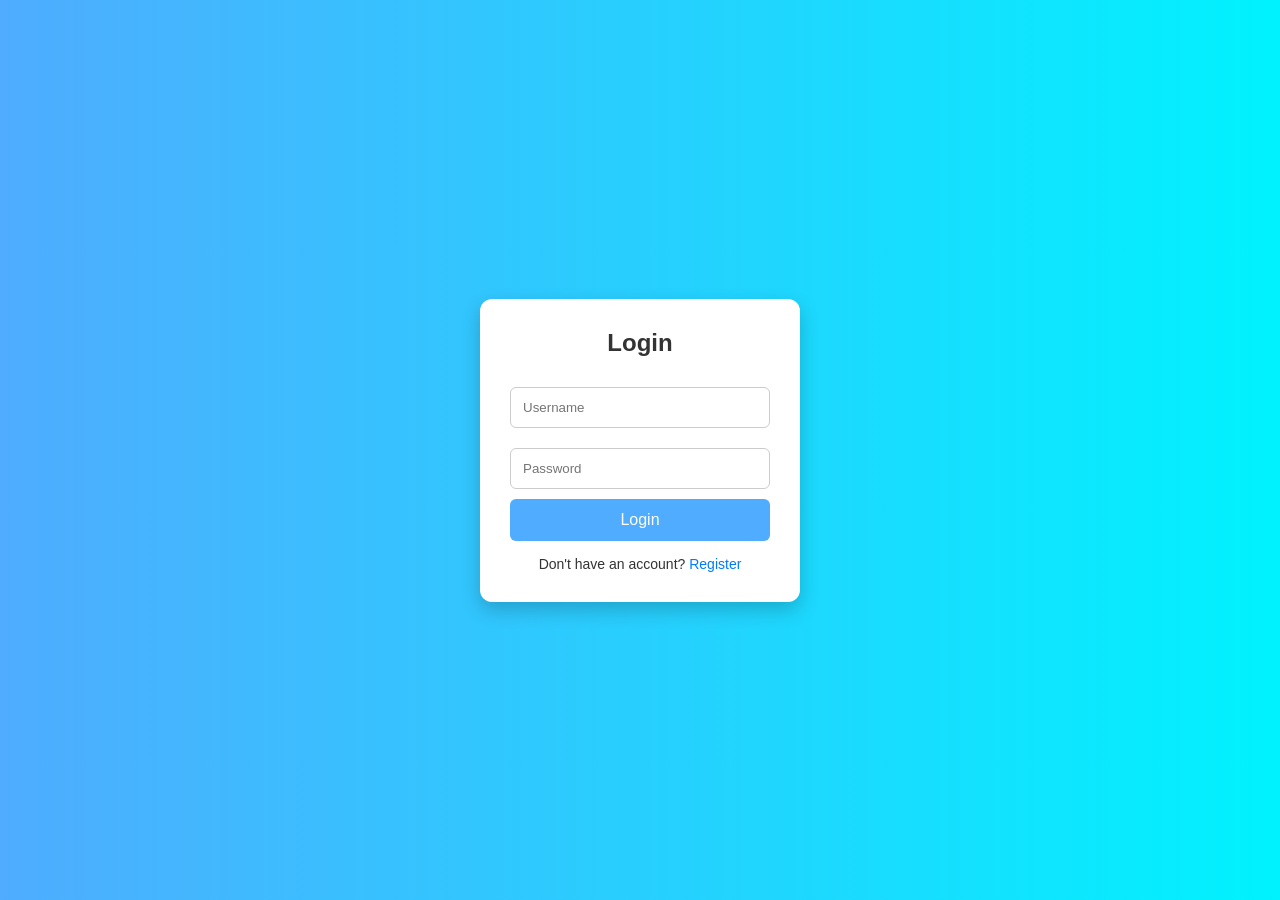
==== login.html @ a1abf366 "added login,register, files" ====
<!DOCTYPE html>
<html lang="en">
<head>
    <meta charset="UTF-8">
    <title>Login Page</title>
<link rel="stylesheet" href="style.css">
   
</head>

<body>

    <div class="login-box">
        <h2>Login</h2>

        <form action="#" method="post">
            <input type="text" placeholder="Username" required>
            <input type="password" placeholder="Password" required>

            <button type="submit">Login</button>
        </form>

        <div class="link">
            <p>Don't have an account? <a href="register.html">Register</a></p>
        </div>
    </div>

</body>
</html>
---- style.css ----
* {
    margin: 0;
    padding: 0;
    box-sizing: border-box;
    font-family: 'Segoe UI', Tahoma, Geneva, Verdana, sans-serif;
}

body {
    background-color: #f4f4f9;
    color: #333;
}


.navbar {
    display: flex;
    justify-content: space-between;
    align-items: center;
    padding: 20px 10%;
    background: #1a1a1a;
    color: white;
}

body {
    margin: 0;
    padding: 0;
    font-family: Arial, sans-serif;
    background: linear-gradient(to right, #4facfe, #00f2fe);
    height: 100vh;
    display: flex;
    justify-content: center;
    align-items: center;
}


.login-box {
    background: white;
    padding: 30px;
    width: 320px;
    border-radius: 12px;
    box-shadow: 0 8px 20px rgba(0,0,0,0.2);
    text-align: center;
}


.login-box h2 {
    margin-bottom: 20px;
}


.login-box input {
    width: 100%;
    padding: 12px;
    margin: 10px 0;
    border: 1px solid #ccc;
    border-radius: 6px;
    outline: none;
    transition: 0.3s;
}


.login-box input:focus {
    border-color: #4facfe;
    box-shadow: 0 0 5px rgba(79,172,254,0.5);
}


.login-box button {
    width: 100%;
    padding: 12px;
    background: #4facfe;
    border: none;
    color: white;
    font-size: 16px;
    border-radius: 6px;
    cursor: pointer;
    transition: 0.3s;
}


.login-box button:hover {
    background: #007bff;
}


.login-box .link {
    margin-top: 15px;
    font-size: 14px;
}

.login-box .link a {
    text-decoration: none;
    color: #007bff;
}

.login-box .link a:hover {
    text-decoration: underline;
}
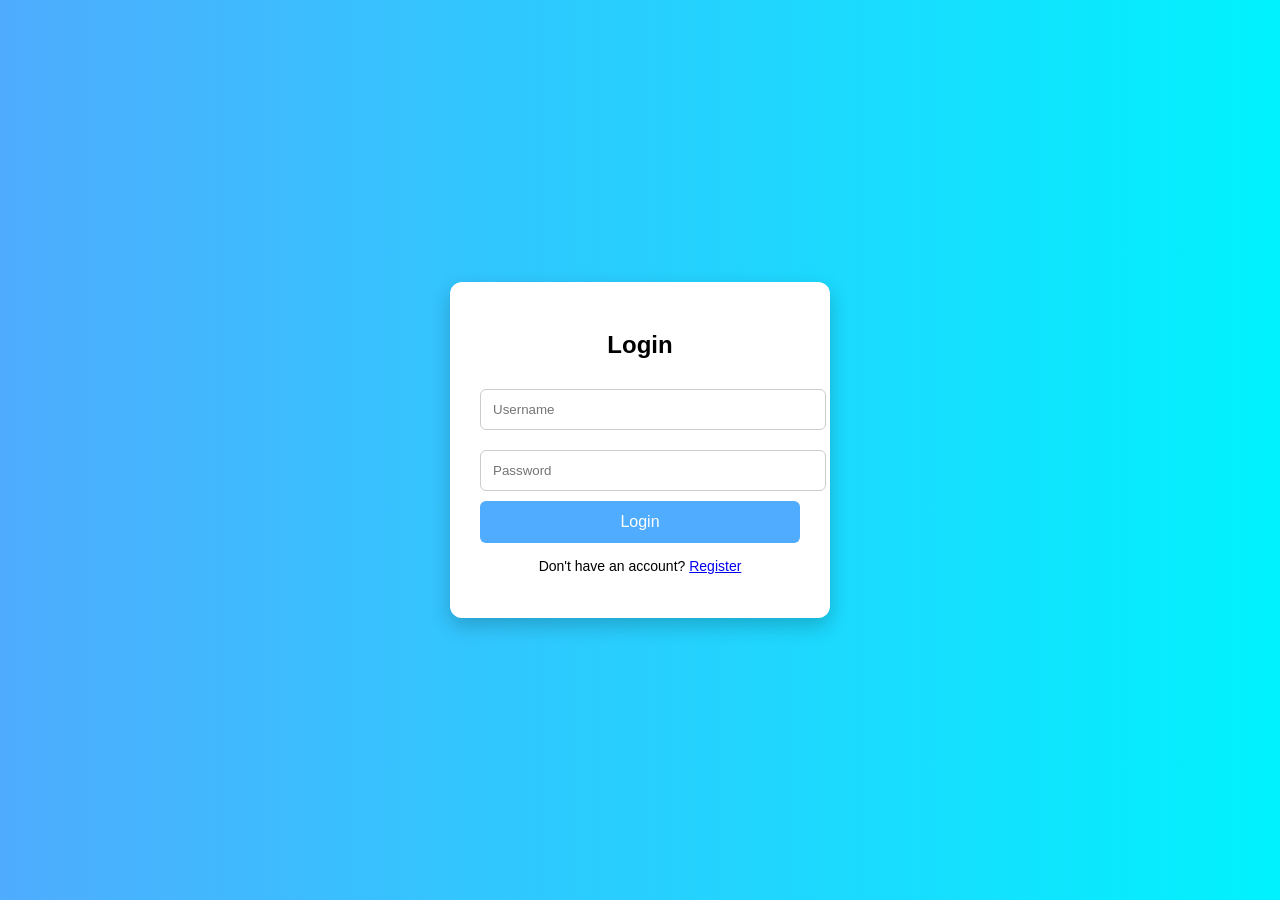
==== commit 50446e8c: "added login.css" ====
--- a/login.html
+++ b/login.html
@@ -3,7 +3,7 @@
 <head>
     <meta charset="UTF-8">
     <title>Login Page</title>
-<link rel="stylesheet" href="style.css">
+<link rel="stylesheet" href="login.css">
    
 </head>
 
--- a/login.css
+++ b/login.css
@@ -0,0 +1,66 @@
+body {
+    margin: 0;
+    padding: 0;
+    font-family: Arial, sans-serif;
+    background: linear-gradient(to right, #4facfe, #00f2fe);
+    height: 100vh;
+    display: flex;
+    justify-content: center;
+    align-items: center;
+}
+
+
+.login-box {
+    background: white;
+    padding: 30px;
+    width: 320px;
+    border-radius: 12px;
+    box-shadow: 0 8px 20px rgba(0,0,0,0.2);
+    text-align: center;
+}
+
+
+.login-box h2 {
+    margin-bottom: 20px;
+}
+
+
+.login-box input {
+    width: 100%;
+    padding: 12px;
+    margin: 10px 0;
+    border: 1px solid #ccc;
+    border-radius: 6px;
+    outline: none;
+    transition: 0.3s;
+}
+
+
+.login-box input:focus {
+    border-color: #4facfe;
+    box-shadow: 0 0 5px rgba(79,172,254,0.5);
+}
+
+
+.login-box button {
+    width: 100%;
+    padding: 12px;
+    background: #4facfe;
+    border: none;
+    color: white;
+    font-size: 16px;
+    border-radius: 6px;
+    cursor: pointer;
+    transition: 0.3s;
+}
+
+
+.login-box button:hover {
+    background: #007bff;
+}
+
+
+.login-box .link {
+    margin-top: 15px;
+    font-size: 14px;
+}
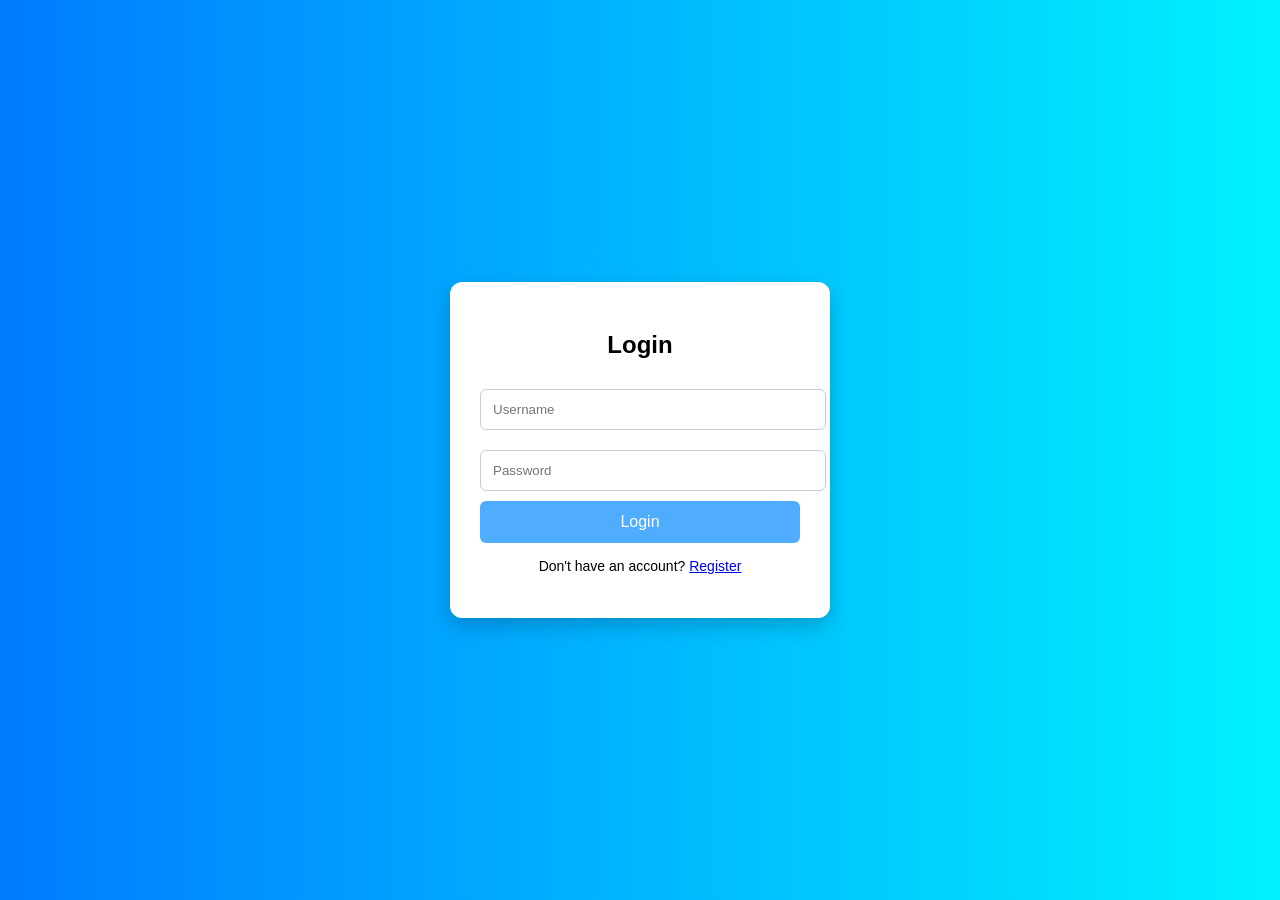
==== commit 0b789eff: "added map in order.html and app.js" ====
--- a/login.html
+++ b/login.html
@@ -16,7 +16,7 @@
             <input type="text" placeholder="Username" required>
             <input type="password" placeholder="Password" required>
 
-            <button type="submit">Login</button>
+          <a href="index.html">  <button type="submit">Login</button></a>
         </form>
 
         <div class="link">
--- a/login.css
+++ b/login.css
@@ -2,7 +2,7 @@
     margin: 0;
     padding: 0;
     font-family: Arial, sans-serif;
-    background: linear-gradient(to right, #4facfe, #00f2fe);
+    background: linear-gradient(to right, #007bff, #00f2fe);
     height: 100vh;
     display: flex;
     justify-content: center;
